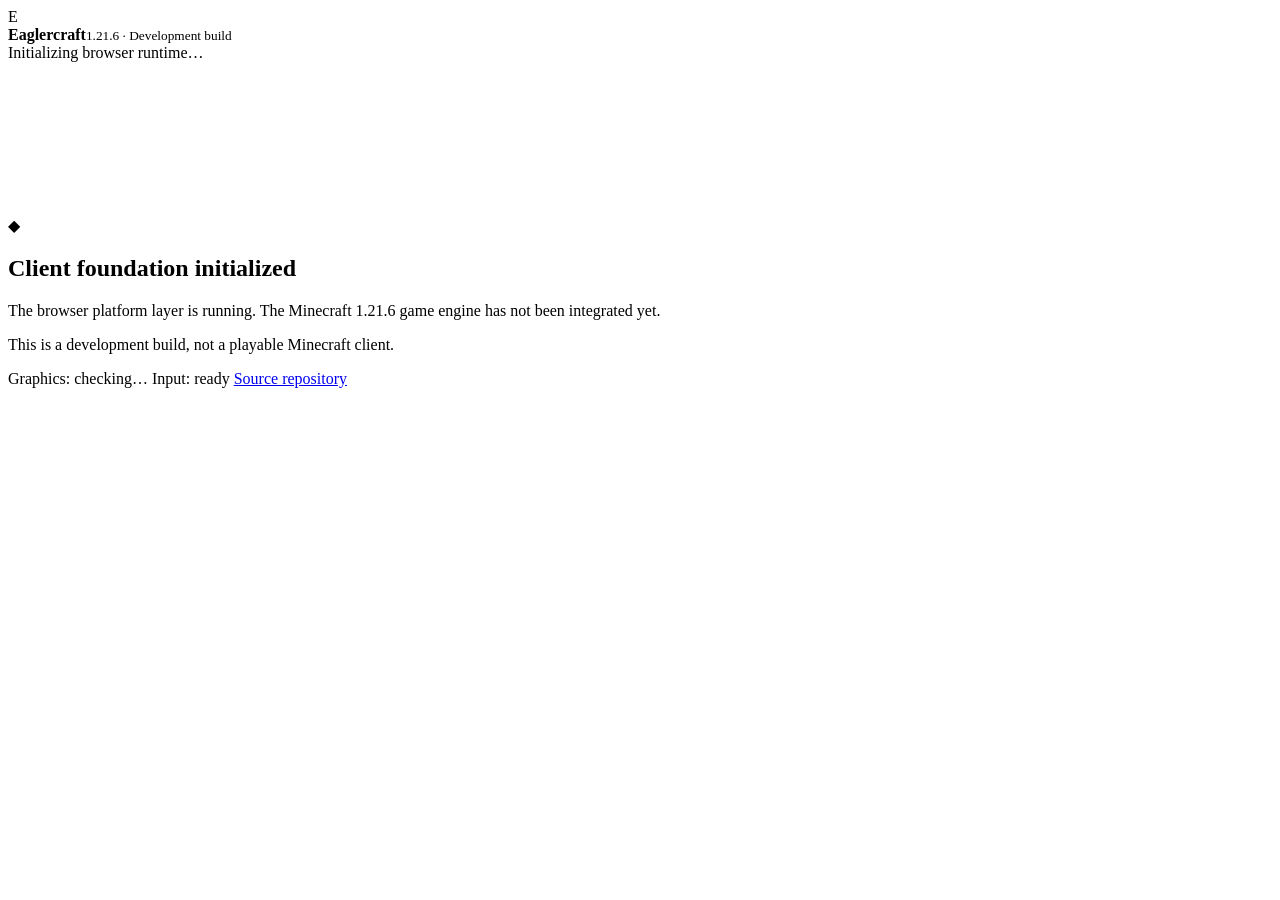
==== web/index.html @ a9f7d846 "Add browser development entry page" ====
<!doctype html>
<html lang="en">
<head>
  <meta charset="utf-8">
  <meta name="viewport" content="width=device-width, initial-scale=1">
  <meta name="theme-color" content="#10151c">
  <meta name="description" content="Eaglercraft 1.21.6 browser client development build">
  <title>Eaglercraft 1.21.6 — Development</title>
  <link rel="stylesheet" href="./style.css">
</head>
<body>
  <main class="app">
    <header class="topbar">
      <div class="brand"><span class="brand-mark">E</span><div><strong>Eaglercraft</strong><small>1.21.6 · Development build</small></div></div>
      <span class="status" id="runtime-status">Initializing browser runtime…</span>
    </header>
    <section class="viewport" aria-label="Game viewport">
      <canvas id="game-canvas" aria-label="Game rendering canvas"></canvas>
      <div class="notice" id="engine-notice">
        <div class="notice-icon" aria-hidden="true">◆</div>
        <h1>Client foundation initialized</h1>
        <p>The browser platform layer is running. The Minecraft 1.21.6 game engine has not been integrated yet.</p>
        <p class="muted">This is a development build, not a playable Minecraft client.</p>
      </div>
    </section>
    <footer>
      <span id="graphics-status">Graphics: checking…</span>
      <span id="input-status">Input: ready</span>
      <a href="https://github.com/UserArham/Eaglercraft-1.21.6" target="_blank" rel="noreferrer">Source repository</a>
    </footer>
  </main>
  <script type="module" src="./main.js"></script>
</body>
</html>
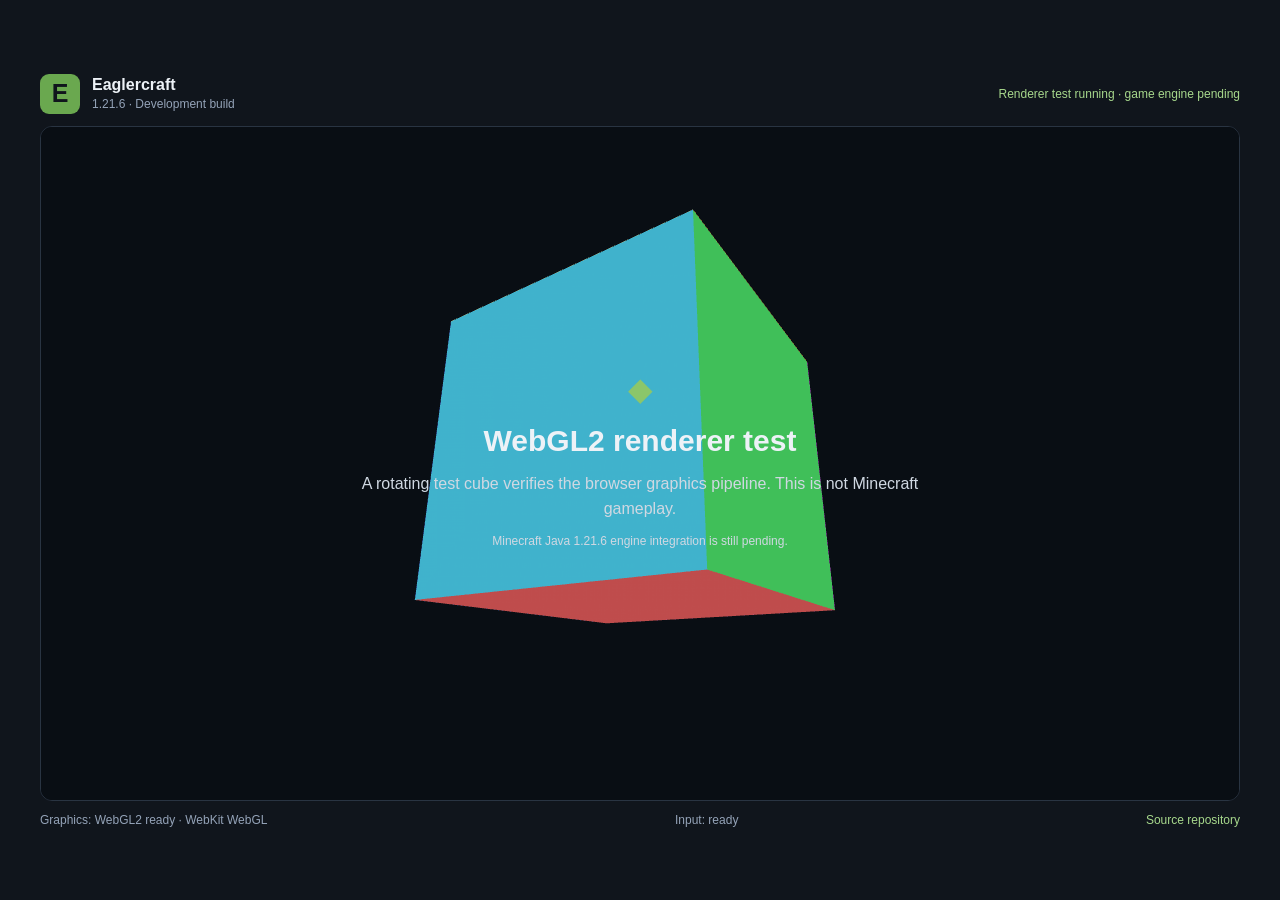
==== commit c02b12de: "Label browser viewport as renderer test" ====
--- a/web/index.html
+++ b/web/index.html
@@ -14,13 +14,13 @@
       <div class="brand"><span class="brand-mark">E</span><div><strong>Eaglercraft</strong><small>1.21.6 · Development build</small></div></div>
       <span class="status" id="runtime-status">Initializing browser runtime…</span>
     </header>
-    <section class="viewport" aria-label="Game viewport">
-      <canvas id="game-canvas" aria-label="Game rendering canvas"></canvas>
+    <section class="viewport" aria-label="Renderer test viewport">
+      <canvas id="game-canvas" aria-label="WebGL2 renderer test canvas"></canvas>
       <div class="notice" id="engine-notice">
         <div class="notice-icon" aria-hidden="true">◆</div>
-        <h1>Client foundation initialized</h1>
-        <p>The browser platform layer is running. The Minecraft 1.21.6 game engine has not been integrated yet.</p>
-        <p class="muted">This is a development build, not a playable Minecraft client.</p>
+        <h1>WebGL2 renderer test</h1>
+        <p>A rotating test cube verifies the browser graphics pipeline. This is not Minecraft gameplay.</p>
+        <p class="muted">Minecraft Java 1.21.6 engine integration is still pending.</p>
       </div>
     </section>
     <footer>
--- a/web/style.css
+++ b/web/style.css
@@ -0,0 +1,13 @@
+:root{color-scheme:dark;font-family:Roboto,Arial,sans-serif;background:#10151c;color:#edf2f7}
+*{box-sizing:border-box}
+body{margin:0;min-height:100vh;display:grid;place-items:center;padding:24px}
+.app{width:min(1200px,100%);display:flex;flex-direction:column;gap:12px}
+.topbar,footer{display:flex;align-items:center;justify-content:space-between;gap:16px}
+.brand{display:flex;align-items:center;gap:12px}.brand-mark{display:grid;place-items:center;width:40px;height:40px;border-radius:9px;background:#6aa84f;color:#10151c;font-weight:900;font-size:25px}
+.brand strong,.brand small{display:block}.brand strong{font-size:16px}.brand small,.muted{color:#94a3b8;font-size:12px;margin-top:3px}
+.status{font-size:12px;color:#a7d88c}.viewport{position:relative;min-height:520px;aspect-ratio:16/9;background:#080b10;border:1px solid #293442;border-radius:12px;overflow:hidden}
+canvas{display:block;width:100%;height:100%;min-height:520px}
+.notice{position:absolute;inset:0;display:flex;align-items:center;justify-content:center;flex-direction:column;text-align:center;padding:28px;pointer-events:none}
+.notice-icon{font-size:32px;color:#8bc66a}.notice h1{font-size:clamp(20px,3vw,30px);margin:16px 0 8px}.notice p{max-width:560px;line-height:1.6;color:#d0d8e2;margin:5px 0}
+footer{color:#94a3b8;font-size:12px;flex-wrap:wrap}footer a{color:#a7d88c;text-decoration:none}footer a:hover{text-decoration:underline}
+@media(max-width:600px){body{padding:12px}.viewport,canvas{min-height:360px}.topbar{align-items:flex-start;flex-direction:column}}
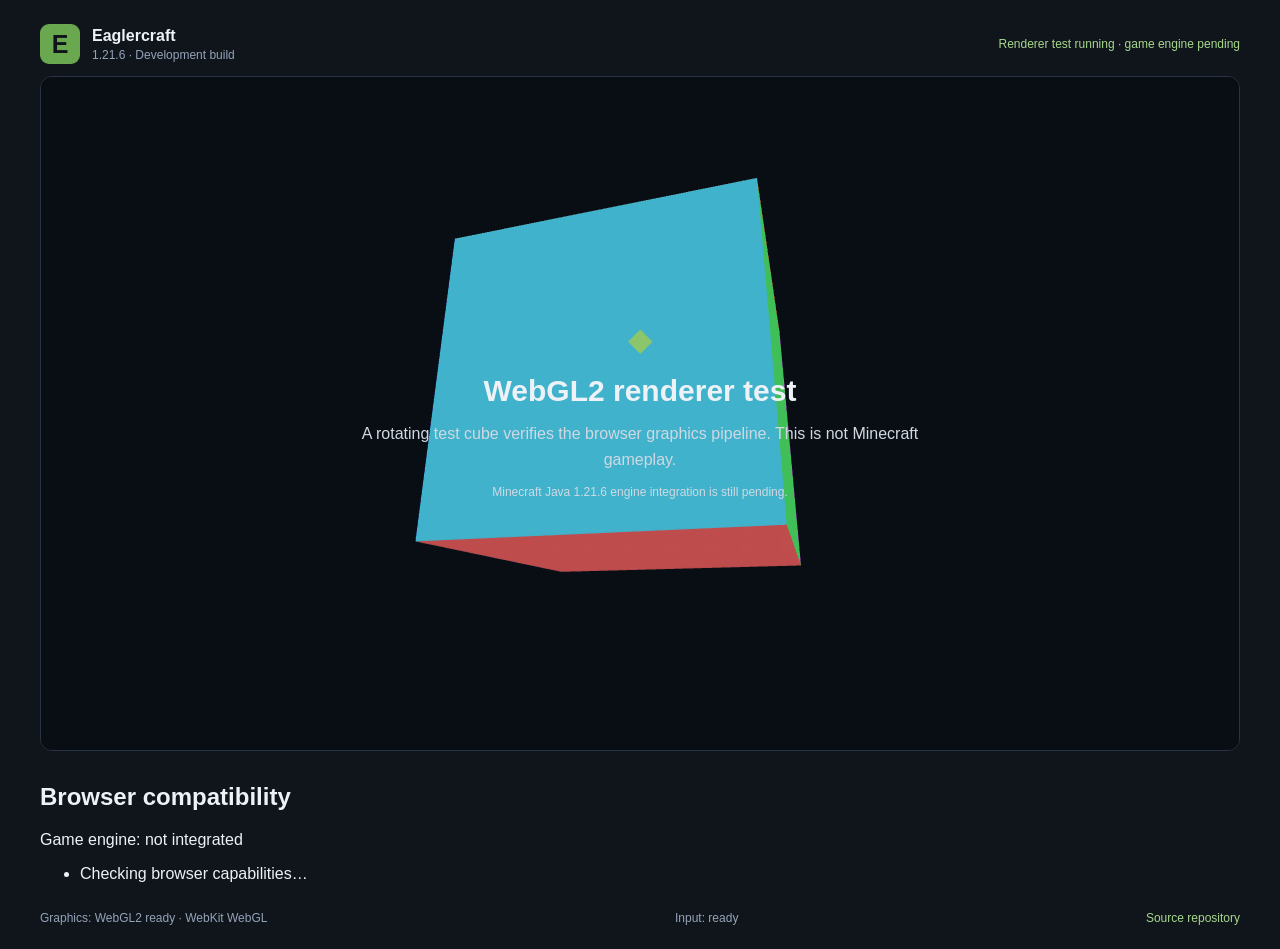
==== commit 383a7ab2: "Add browser compatibility panel" ====
--- a/web/index.html
+++ b/web/index.html
@@ -23,6 +23,10 @@
         <p class="muted">Minecraft Java 1.21.6 engine integration is still pending.</p>
       </div>
     </section>
+    <section class="diagnostics" aria-labelledby="diagnostics-title">
+      <div class="diagnostics-heading"><h2 id="diagnostics-title">Browser compatibility</h2><span id="engine-state">Game engine: not integrated</span></div>
+      <ul id="diagnostics-list" class="diagnostics-list"><li>Checking browser capabilities…</li></ul>
+    </section>
     <footer>
       <span id="graphics-status">Graphics: checking…</span>
       <span id="input-status">Input: ready</span>
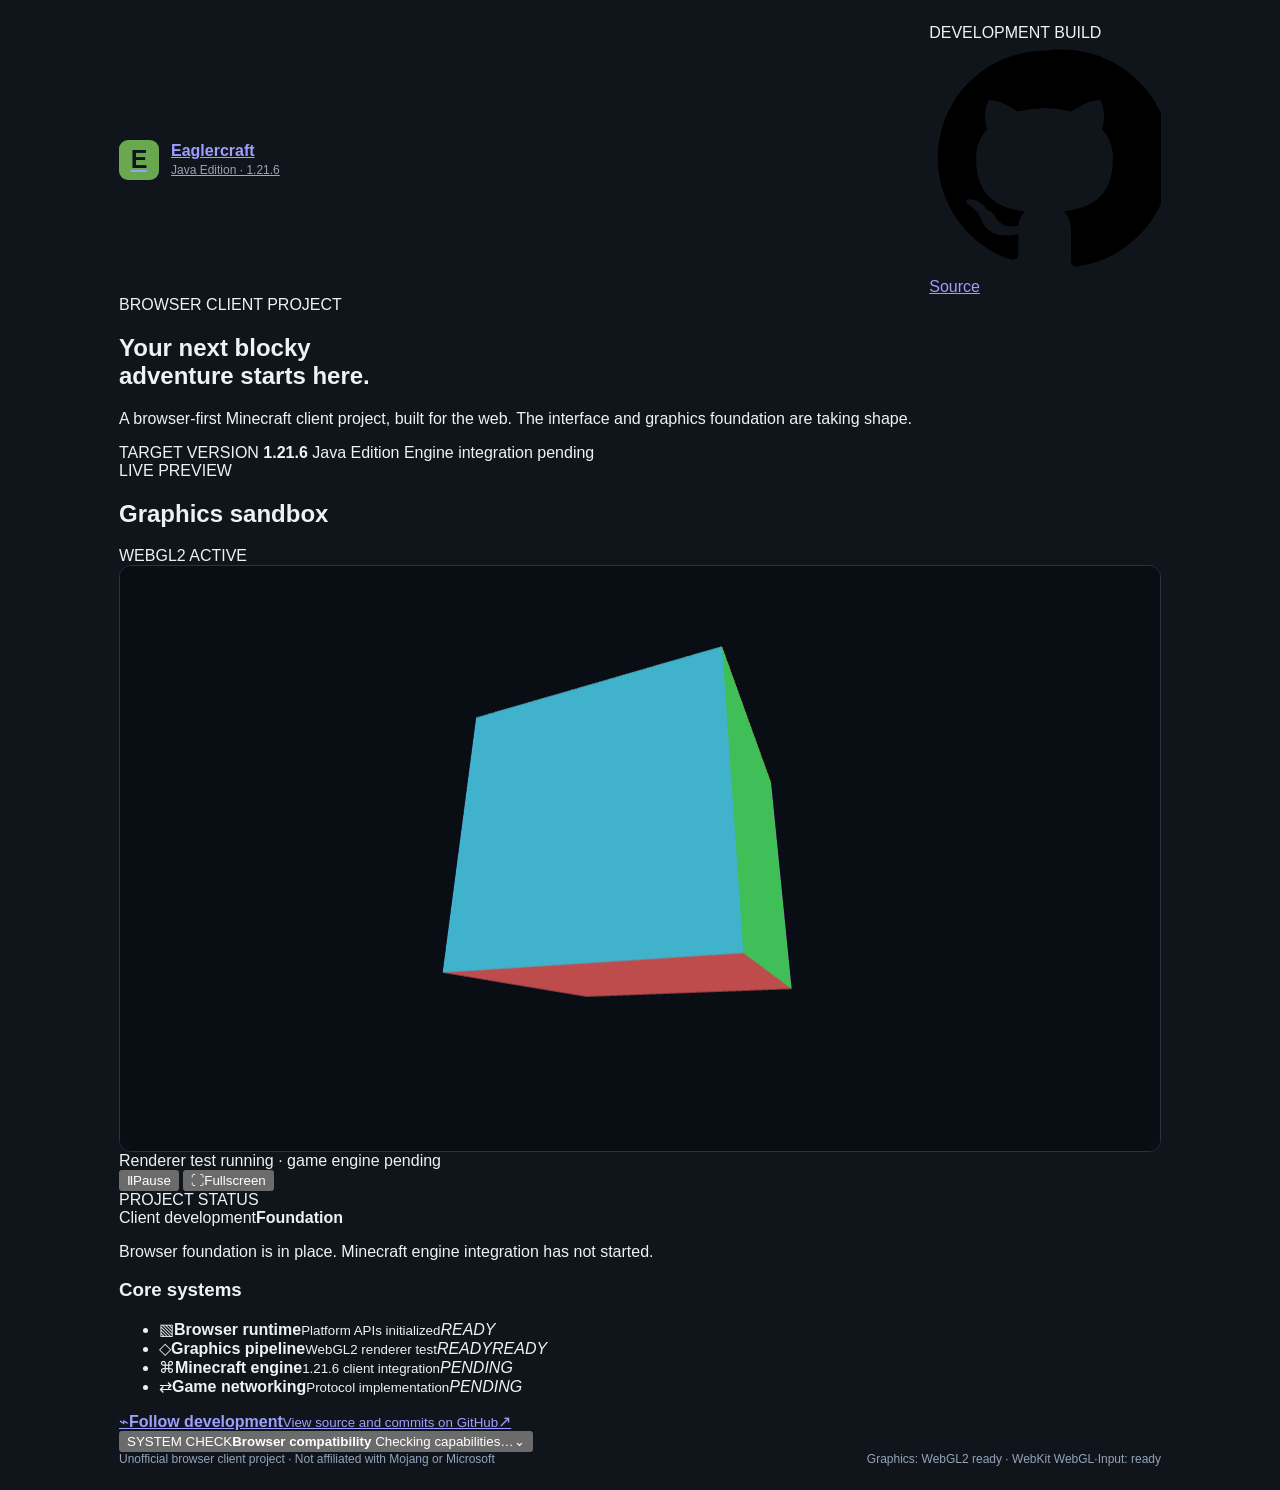
==== commit bd98fc6a: "Redesign client interface and preview dashboard" ====
--- a/web/index.html
+++ b/web/index.html
@@ -3,34 +3,101 @@
 <head>
   <meta charset="utf-8">
   <meta name="viewport" content="width=device-width, initial-scale=1">
-  <meta name="theme-color" content="#10151c">
+  <meta name="theme-color" content="#0b1118">
   <meta name="description" content="Eaglercraft 1.21.6 browser client development build">
-  <title>Eaglercraft 1.21.6 — Development</title>
+  <title>Eaglercraft 1.21.6</title>
   <link rel="stylesheet" href="./style.css">
 </head>
 <body>
-  <main class="app">
+  <div class="ambient ambient-one"></div><div class="ambient ambient-two"></div>
+  <main class="shell">
     <header class="topbar">
-      <div class="brand"><span class="brand-mark">E</span><div><strong>Eaglercraft</strong><small>1.21.6 · Development build</small></div></div>
-      <span class="status" id="runtime-status">Initializing browser runtime…</span>
+      <a class="brand" href="./" aria-label="Eaglercraft home">
+        <span class="brand-mark">E</span>
+        <span class="brand-copy"><strong>Eaglercraft</strong><small>Java Edition · 1.21.6</small></span>
+      </a>
+      <div class="topbar-right">
+        <span class="build-chip"><i></i> DEVELOPMENT BUILD</span>
+        <a class="github-link" href="https://github.com/UserArham/Eaglercraft-1.21.6" target="_blank" rel="noreferrer">
+          <svg viewBox="0 0 24 24" aria-hidden="true"><path d="M12 .9a11.1 11.1 0 0 0-3.51 21.63c.56.1.76-.24.76-.54v-2.1c-3.1.67-3.75-1.31-3.75-1.31-.5-1.28-1.24-1.62-1.24-1.62-1.01-.69.08-.68.08-.68 1.12.08 1.71 1.15 1.71 1.15 1 .1.77 2.09 3.2 1.59.1-.72.4-1.21.72-1.49-2.48-.28-5.09-1.24-5.09-5.52 0-1.22.44-2.22 1.15-3-.12-.28-.5-1.42.11-2.96 0 0 .94-.3 3.05 1.15a10.6 10.6 0 0 1 5.55 0c2.11-1.45 3.05-1.15 3.05-1.15.61 1.54.23 2.68.11 2.96.72.78 1.15 1.78 1.15 3 0 4.29-2.61 5.23-5.1 5.51.4.35.76 1.03.76 2.08v3.09c0 .3.2.65.77.54A11.1 11.1 0 0 0 12 .9Z"/></svg>
+          Source
+        </a>
+      </div>
     </header>
-    <section class="viewport" aria-label="Renderer test viewport">
-      <canvas id="game-canvas" aria-label="WebGL2 renderer test canvas"></canvas>
-      <div class="notice" id="engine-notice">
-        <div class="notice-icon" aria-hidden="true">◆</div>
-        <h1>WebGL2 renderer test</h1>
-        <p>A rotating test cube verifies the browser graphics pipeline. This is not Minecraft gameplay.</p>
-        <p class="muted">Minecraft Java 1.21.6 engine integration is still pending.</p>
+
+    <section class="welcome">
+      <div>
+        <div class="eyebrow"><span class="eyebrow-line"></span> BROWSER CLIENT PROJECT</div>
+        <h1>Your next blocky<br><span>adventure starts here.</span></h1>
+        <p class="welcome-copy">A browser-first Minecraft client project, built for the web. The interface and graphics foundation are taking shape.</p>
+      </div>
+      <div class="version-card">
+        <span class="version-label">TARGET VERSION</span>
+        <strong>1.21.6</strong>
+        <span class="version-sub">Java Edition</span>
+        <span class="version-divider"></span>
+        <span class="engine-label"><i></i> Engine integration pending</span>
       </div>
     </section>
-    <section class="diagnostics" aria-labelledby="diagnostics-title">
-      <div class="diagnostics-heading"><h2 id="diagnostics-title">Browser compatibility</h2><span id="engine-state">Game engine: not integrated</span></div>
-      <ul id="diagnostics-list" class="diagnostics-list"><li>Checking browser capabilities…</li></ul>
+
+    <section class="workspace" aria-label="Client preview">
+      <div class="preview-panel">
+        <div class="panel-heading">
+          <div><span class="panel-kicker">LIVE PREVIEW</span><h2>Graphics sandbox</h2></div>
+          <span class="preview-state"><i></i> WEBGL2 ACTIVE</span>
+        </div>
+        <div class="viewport" id="viewport">
+          <canvas id="game-canvas" aria-label="Animated WebGL2 renderer test"></canvas>
+          <div class="preview-overlay">
+            <span class="cube-symbol">◆</span>
+            <span class="overlay-title">The world is loading.</span>
+            <span class="overlay-copy">This is a renderer test scene, not the Minecraft game.</span>
+          </div>
+          <div class="viewport-corner">EAGLERCRAFT <b>·</b> 1.21.6</div>
+        </div>
+        <div class="preview-toolbar">
+          <div class="preview-caption"><span class="live-dot"></span><span id="runtime-status">Initializing browser runtime…</span></div>
+          <div class="toolbar-actions">
+            <button class="icon-button" id="pause-button" type="button" aria-label="Pause preview" title="Pause preview"><span id="pause-icon">Ⅱ</span><span id="pause-label">Pause</span></button>
+            <button class="icon-button" id="fullscreen-button" type="button" title="Enter fullscreen"><span class="fullscreen-icon">⛶</span><span>Fullscreen</span></button>
+          </div>
+        </div>
+      </div>
+
+      <aside class="side-panel">
+        <div class="side-heading"><span class="panel-kicker">PROJECT STATUS</span><span class="status-pulse"></span></div>
+        <div class="progress-block">
+          <div class="progress-title"><span>Client development</span><strong>Foundation</strong></div>
+          <div class="progress-track"><span></span></div>
+          <p>Browser foundation is in place. Minecraft engine integration has not started.</p>
+        </div>
+        <div class="side-divider"></div>
+        <h3>Core systems</h3>
+        <ul class="system-list">
+          <li><span class="system-icon">▧</span><span><b>Browser runtime</b><small>Platform APIs initialized</small></span><em class="state-ready">READY</em></li>
+          <li><span class="system-icon">◇</span><span><b>Graphics pipeline</b><small>WebGL2 renderer test</small><em class="state-ready">READY</em></span><em class="state-ready">READY</em></li>
+          <li><span class="system-icon">⌘</span><span><b>Minecraft engine</b><small>1.21.6 client integration</small></span><em class="state-pending">PENDING</em></li>
+          <li><span class="system-icon">⇄</span><span><b>Game networking</b><small>Protocol implementation</small></span><em class="state-pending">PENDING</em></li>
+        </ul>
+        <a class="repo-card" href="https://github.com/UserArham/Eaglercraft-1.21.6" target="_blank" rel="noreferrer">
+          <span class="repo-icon">⌁</span><span><b>Follow development</b><small>View source and commits on GitHub</small></span><span class="repo-arrow">↗</span>
+        </a>
+      </aside>
     </section>
-    <footer>
-      <span id="graphics-status">Graphics: checking…</span>
-      <span id="input-status">Input: ready</span>
-      <a href="https://github.com/UserArham/Eaglercraft-1.21.6" target="_blank" rel="noreferrer">Source repository</a>
+
+    <section class="diagnostics-panel">
+      <button class="diagnostics-toggle" id="diagnostics-toggle" type="button" aria-expanded="false" aria-controls="diagnostics-content">
+        <span><span class="panel-kicker">SYSTEM CHECK</span><b>Browser compatibility</b></span>
+        <span class="diagnostics-right"><span id="diagnostics-summary">Checking capabilities…</span><span class="chevron">⌄</span></span>
+      </button>
+      <div class="diagnostics-content" id="diagnostics-content" hidden>
+        <ul id="diagnostics-list" class="diagnostics-list"><li>Checking browser capabilities…</li></ul>
+      </div>
+    </section>
+
+    <footer class="footer">
+      <span>Unofficial browser client project · Not affiliated with Mojang or Microsoft</span>
+      <span class="footer-right"><span id="graphics-status">Graphics: checking…</span><span class="footer-separator">·</span><span id="input-status">Input: ready</span></span>
     </footer>
   </main>
   <script type="module" src="./main.js"></script>
--- a/web/style.css
+++ b/web/style.css
@@ -9,5 +9,6 @@
 canvas{display:block;width:100%;height:100%;min-height:520px}
 .notice{position:absolute;inset:0;display:flex;align-items:center;justify-content:center;flex-direction:column;text-align:center;padding:28px;pointer-events:none}
 .notice-icon{font-size:32px;color:#8bc66a}.notice h1{font-size:clamp(20px,3vw,30px);margin:16px 0 8px}.notice p{max-width:560px;line-height:1.6;color:#d0d8e2;margin:5px 0}
+.diagnostics{border:1px solid #293442;border-radius:10px;background:#151d27;padding:16px 18px}.diagnostics-heading{display:flex;align-items:center;justify-content:space-between;gap:12px;flex-wrap:wrap}.diagnostics h2{font-size:14px;margin:0}.diagnostics-heading span{font-size:12px;color:#e4bd75}.diagnostics-list{display:flex;gap:8px 18px;flex-wrap:wrap;list-style:none;padding:0;margin:14px 0 0}.diagnostics-list li{font-size:12px;color:#f0a0a0}.diagnostics-list li[data-ok="true"]{color:#a7d88c}
 footer{color:#94a3b8;font-size:12px;flex-wrap:wrap}footer a{color:#a7d88c;text-decoration:none}footer a:hover{text-decoration:underline}
 @media(max-width:600px){body{padding:12px}.viewport,canvas{min-height:360px}.topbar{align-items:flex-start;flex-direction:column}}
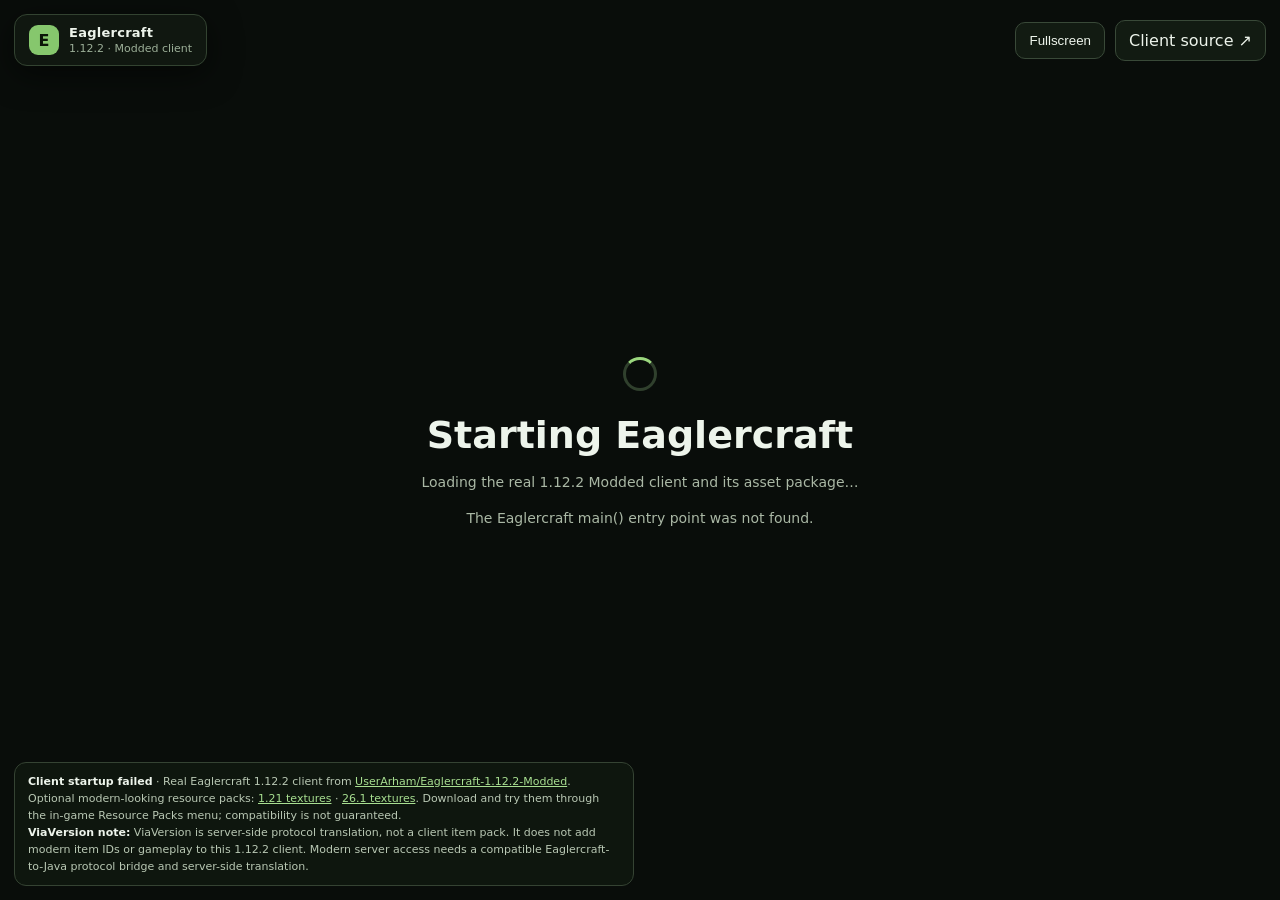
==== commit e1c5f384: "Launch real Eaglercraft 1.12.2 Modded client" ====
--- a/web/index.html
+++ b/web/index.html
@@ -1,105 +1,81 @@
 <!doctype html>
 <html lang="en">
 <head>
-  <meta charset="utf-8">
-  <meta name="viewport" content="width=device-width, initial-scale=1">
-  <meta name="theme-color" content="#0b1118">
-  <meta name="description" content="Eaglercraft 1.21.6 browser client development build">
-  <title>Eaglercraft 1.21.6</title>
-  <link rel="stylesheet" href="./style.css">
+<meta charset="utf-8">
+<meta name="viewport" content="width=device-width,initial-scale=1,viewport-fit=cover">
+<meta name="theme-color" content="#101610">
+<meta name="description" content="Eaglercraft 1.12.2 Modded browser client">
+<title>Eaglercraft 1.12.2 Modded</title>
+<style>
+:root{color-scheme:dark;font-family:Inter,system-ui,-apple-system,Segoe UI,sans-serif;background:#090d0a;color:#edf4eb}
+*{box-sizing:border-box}html,body{margin:0;width:100%;height:100%;overflow:hidden;background:#090d0a}
+#game_frame{position:fixed;inset:0;background:#000}
+#game_frame canvas{display:block}
+.top-ui{position:fixed;z-index:10;top:14px;left:14px;right:14px;display:flex;align-items:center;justify-content:space-between;gap:12px;pointer-events:none}
+.brand,.tools{display:flex;align-items:center;gap:10px;pointer-events:auto}
+.brand{padding:10px 14px;border:1px solid #334331;background:#101810eF;border-radius:13px;box-shadow:0 8px 32px #0008}
+.mark{display:grid;place-items:center;width:30px;height:30px;border-radius:9px;background:#86c76d;color:#0b1608;font-weight:900}
+.brand strong{display:block;font-size:13px;letter-spacing:.02em}.brand small{display:block;color:#9caf98;font-size:11px;margin-top:2px}
+.tools button,.tools a{border:1px solid #394938;background:#121b12;color:#edf4eb;border-radius:10px;padding:10px 13px;font:600 12px inherit;text-decoration:none;cursor:pointer}
+.tools button:hover,.tools a:hover{background:#1c2b1a;border-color:#75ad62}
+.info{position:fixed;z-index:10;bottom:14px;left:14px;max-width:min(620px,calc(100vw - 28px));padding:10px 13px;border:1px solid #354333;border-radius:12px;background:#101810ed;color:#b9c8b4;font-size:11px;line-height:1.55;backdrop-filter:blur(12px)}
+.info strong{color:#edf4eb}.info a{color:#a8df91}.status{color:#a8df91}
+#loading{position:fixed;inset:0;z-index:5;display:grid;place-items:center;background:#090d0a;text-align:center;padding:24px}
+#loading[hidden]{display:none}.loader-card{max-width:440px}.loader-card h1{font-size:clamp(24px,5vw,38px);margin:0 0 10px}.loader-card p{color:#aab8a5;line-height:1.6;font-size:14px}.spinner{width:34px;height:34px;border:3px solid #30402d;border-top-color:#9bd77e;border-radius:50%;animation:spin .8s linear infinite;margin:0 auto 22px}@keyframes spin{to{transform:rotate(360deg)}}
+@media(max-width:600px){.top-ui{top:8px;left:8px;right:8px;align-items:flex-start}.brand{padding:8px 10px}.tools{gap:6px;flex-wrap:wrap;justify-content:flex-end}.tools button,.tools a{padding:9px;font-size:11px}.info{bottom:8px;left:8px;max-width:calc(100vw - 16px)}}
+</style>
+<script src="https://raw.githubusercontent.com/UserArham/Eaglercraft-1.12.2-Modded/main/classes.js"></script>
 </head>
 <body>
-  <div class="ambient ambient-one"></div><div class="ambient ambient-two"></div>
-  <main class="shell">
-    <header class="topbar">
-      <a class="brand" href="./" aria-label="Eaglercraft home">
-        <span class="brand-mark">E</span>
-        <span class="brand-copy"><strong>Eaglercraft</strong><small>Java Edition · 1.21.6</small></span>
-      </a>
-      <div class="topbar-right">
-        <span class="build-chip"><i></i> DEVELOPMENT BUILD</span>
-        <a class="github-link" href="https://github.com/UserArham/Eaglercraft-1.21.6" target="_blank" rel="noreferrer">
-          <svg viewBox="0 0 24 24" aria-hidden="true"><path d="M12 .9a11.1 11.1 0 0 0-3.51 21.63c.56.1.76-.24.76-.54v-2.1c-3.1.67-3.75-1.31-3.75-1.31-.5-1.28-1.24-1.62-1.24-1.62-1.01-.69.08-.68.08-.68 1.12.08 1.71 1.15 1.71 1.15 1 .1.77 2.09 3.2 1.59.1-.72.4-1.21.72-1.49-2.48-.28-5.09-1.24-5.09-5.52 0-1.22.44-2.22 1.15-3-.12-.28-.5-1.42.11-2.96 0 0 .94-.3 3.05 1.15a10.6 10.6 0 0 1 5.55 0c2.11-1.45 3.05-1.15 3.05-1.15.61 1.54.23 2.68.11 2.96.72.78 1.15 1.78 1.15 3 0 4.29-2.61 5.23-5.1 5.51.4.35.76 1.03.76 2.08v3.09c0 .3.2.65.77.54A11.1 11.1 0 0 0 12 .9Z"/></svg>
-          Source
-        </a>
-      </div>
-    </header>
-
-    <section class="welcome">
-      <div>
-        <div class="eyebrow"><span class="eyebrow-line"></span> BROWSER CLIENT PROJECT</div>
-        <h1>Your next blocky<br><span>adventure starts here.</span></h1>
-        <p class="welcome-copy">A browser-first Minecraft client project, built for the web. The interface and graphics foundation are taking shape.</p>
-      </div>
-      <div class="version-card">
-        <span class="version-label">TARGET VERSION</span>
-        <strong>1.21.6</strong>
-        <span class="version-sub">Java Edition</span>
-        <span class="version-divider"></span>
-        <span class="engine-label"><i></i> Engine integration pending</span>
-      </div>
-    </section>
-
-    <section class="workspace" aria-label="Client preview">
-      <div class="preview-panel">
-        <div class="panel-heading">
-          <div><span class="panel-kicker">LIVE PREVIEW</span><h2>Graphics sandbox</h2></div>
-          <span class="preview-state"><i></i> WEBGL2 ACTIVE</span>
-        </div>
-        <div class="viewport" id="viewport">
-          <canvas id="game-canvas" aria-label="Animated WebGL2 renderer test"></canvas>
-          <div class="preview-overlay">
-            <span class="cube-symbol">◆</span>
-            <span class="overlay-title">The world is loading.</span>
-            <span class="overlay-copy">This is a renderer test scene, not the Minecraft game.</span>
-          </div>
-          <div class="viewport-corner">EAGLERCRAFT <b>·</b> 1.21.6</div>
-        </div>
-        <div class="preview-toolbar">
-          <div class="preview-caption"><span class="live-dot"></span><span id="runtime-status">Initializing browser runtime…</span></div>
-          <div class="toolbar-actions">
-            <button class="icon-button" id="pause-button" type="button" aria-label="Pause preview" title="Pause preview"><span id="pause-icon">Ⅱ</span><span id="pause-label">Pause</span></button>
-            <button class="icon-button" id="fullscreen-button" type="button" title="Enter fullscreen"><span class="fullscreen-icon">⛶</span><span>Fullscreen</span></button>
-          </div>
-        </div>
-      </div>
-
-      <aside class="side-panel">
-        <div class="side-heading"><span class="panel-kicker">PROJECT STATUS</span><span class="status-pulse"></span></div>
-        <div class="progress-block">
-          <div class="progress-title"><span>Client development</span><strong>Foundation</strong></div>
-          <div class="progress-track"><span></span></div>
-          <p>Browser foundation is in place. Minecraft engine integration has not started.</p>
-        </div>
-        <div class="side-divider"></div>
-        <h3>Core systems</h3>
-        <ul class="system-list">
-          <li><span class="system-icon">▧</span><span><b>Browser runtime</b><small>Platform APIs initialized</small></span><em class="state-ready">READY</em></li>
-          <li><span class="system-icon">◇</span><span><b>Graphics pipeline</b><small>WebGL2 renderer test</small><em class="state-ready">READY</em></span><em class="state-ready">READY</em></li>
-          <li><span class="system-icon">⌘</span><span><b>Minecraft engine</b><small>1.21.6 client integration</small></span><em class="state-pending">PENDING</em></li>
-          <li><span class="system-icon">⇄</span><span><b>Game networking</b><small>Protocol implementation</small></span><em class="state-pending">PENDING</em></li>
-        </ul>
-        <a class="repo-card" href="https://github.com/UserArham/Eaglercraft-1.21.6" target="_blank" rel="noreferrer">
-          <span class="repo-icon">⌁</span><span><b>Follow development</b><small>View source and commits on GitHub</small></span><span class="repo-arrow">↗</span>
-        </a>
-      </aside>
-    </section>
-
-    <section class="diagnostics-panel">
-      <button class="diagnostics-toggle" id="diagnostics-toggle" type="button" aria-expanded="false" aria-controls="diagnostics-content">
-        <span><span class="panel-kicker">SYSTEM CHECK</span><b>Browser compatibility</b></span>
-        <span class="diagnostics-right"><span id="diagnostics-summary">Checking capabilities…</span><span class="chevron">⌄</span></span>
-      </button>
-      <div class="diagnostics-content" id="diagnostics-content" hidden>
-        <ul id="diagnostics-list" class="diagnostics-list"><li>Checking browser capabilities…</li></ul>
-      </div>
-    </section>
-
-    <footer class="footer">
-      <span>Unofficial browser client project · Not affiliated with Mojang or Microsoft</span>
-      <span class="footer-right"><span id="graphics-status">Graphics: checking…</span><span class="footer-separator">·</span><span id="input-status">Input: ready</span></span>
-    </footer>
-  </main>
-  <script type="module" src="./main.js"></script>
+<div id="game_frame"></div>
+<div id="loading"><div class="loader-card"><div class="spinner"></div><h1>Starting Eaglercraft</h1><p>Loading the real 1.12.2 Modded client and its asset package…</p><p id="load-error" role="status"></p></div></div>
+<header class="top-ui">
+ <div class="brand"><span class="mark">E</span><span><strong>Eaglercraft</strong><small>1.12.2 · Modded client</small></span></div>
+ <nav class="tools" aria-label="Client tools">
+  <button id="fullscreen" type="button">Fullscreen</button>
+  <a href="https://github.com/UserArham/Eaglercraft-1.12.2-Modded" target="_blank" rel="noopener">Client source ↗</a>
+ </nav>
+</header>
+<aside class="info">
+ <strong class="status" id="client-status">Starting game…</strong> · Real Eaglercraft 1.12.2 client from <a href="https://github.com/UserArham/Eaglercraft-1.12.2-Modded">UserArham/Eaglercraft-1.12.2-Modded</a>.<br>
+ Optional modern-looking resource packs: <a href="https://raw.githubusercontent.com/UserArham/Eaglercraft-1.12.2-Modded/main/mods/1-21-textures-for-1-12.zip" download>1.21 textures</a> · <a href="https://raw.githubusercontent.com/UserArham/Eaglercraft-1.12.2-Modded/main/mods/26-1-textures-for-1-12.zip" download>26.1 textures</a>. Download and try them through the in-game Resource Packs menu; compatibility is not guaranteed.<br>
+ <strong>ViaVersion note:</strong> ViaVersion is server-side protocol translation, not a client item pack. It does not add modern item IDs or gameplay to this 1.12.2 client. Modern server access needs a compatible Eaglercraft-to-Java protocol bridge and server-side translation.
+</aside>
+<script>
+"use strict";
+const statusEl=document.getElementById("client-status");
+const loading=document.getElementById("loading");
+const errorEl=document.getElementById("load-error");
+document.getElementById("fullscreen").addEventListener("click",async()=>{
+ try{if(!document.fullscreenElement)await document.documentElement.requestFullscreen();else await document.exitFullscreen();}
+ catch(e){statusEl.textContent="Fullscreen unavailable in this browser";}
+});
+window.addEventListener("error",e=>{
+ if(e.target&&e.target.tagName==="SCRIPT"){errorEl.textContent="The game engine script could not be loaded. Check access to raw.githubusercontent.com.";statusEl.textContent="Engine download failed";}
+},true);
+window.addEventListener("load",()=>{
+ try{
+  if(typeof main!=="function")throw new Error("The Eaglercraft main() entry point was not found.");
+  window.eaglercraftXOpts={
+   demoMode:false,
+   container:"game_frame",
+   assetsURI:"https://raw.githubusercontent.com/UserArham/Eaglercraft-1.12.2-Modded/main/assets.epk",
+   worldsDB:"worlds",
+   servers:[
+    {addr:"wss://play.zelz.net",name:"ZelzNet"},
+    {addr:"wss://mc.arch.lol",name:"ArchMC"},
+    {addr:"wss://beta.arch.lol",name:"ArchMC Beta"}
+   ]
+  };
+  main();
+  loading.hidden=true;
+  statusEl.textContent="Eaglercraft 1.12.2 Modded launched";
+ }catch(e){
+  console.error(e);
+  errorEl.textContent=e.message||String(e);
+  statusEl.textContent="Client startup failed";
+ }
+});
+</script>
 </body>
-</html>
+</html>
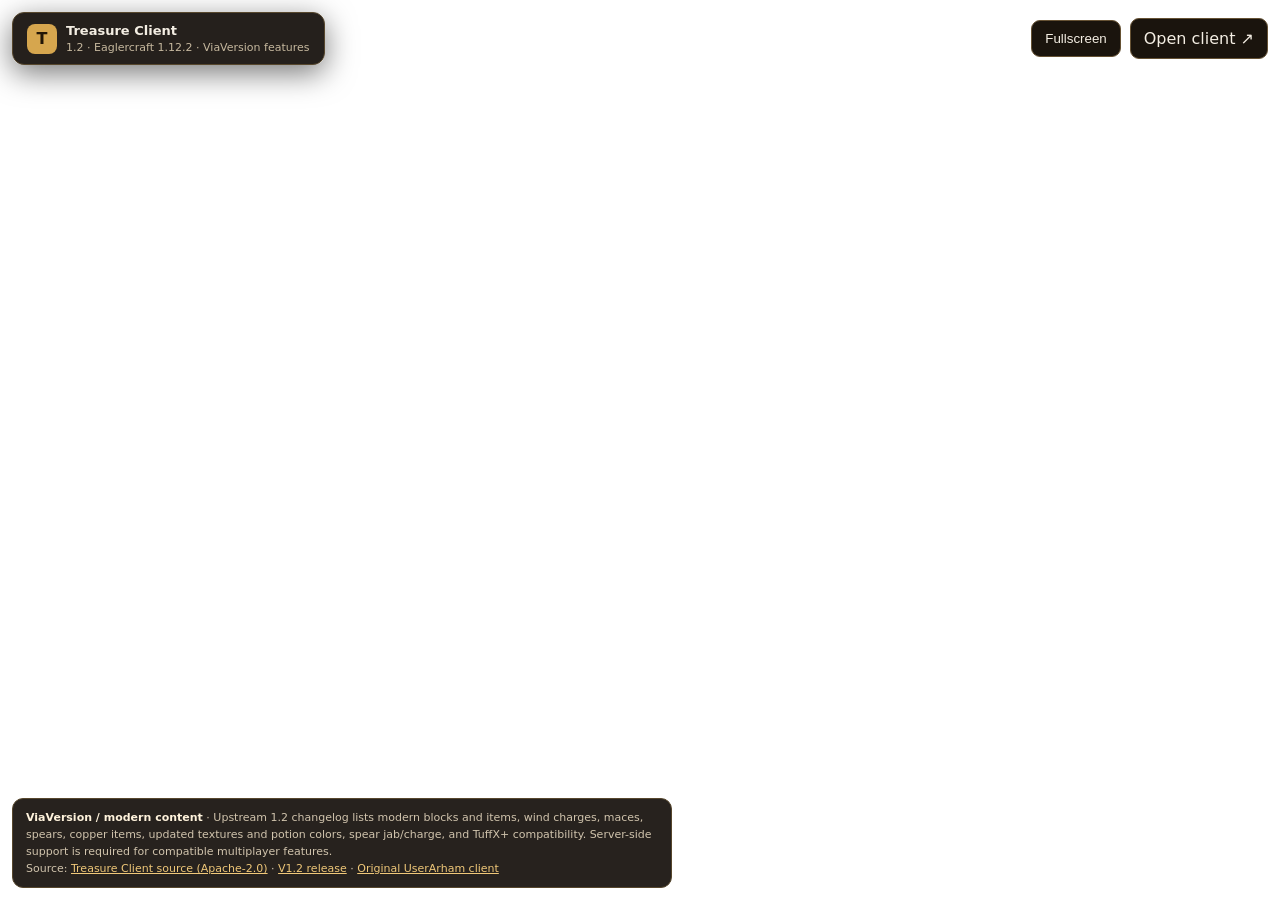
==== commit d6a99e16: "Integrate Treasure Client 1.2 ViaVersion client" ====
--- a/web/index.html
+++ b/web/index.html
@@ -3,79 +3,53 @@
 <head>
 <meta charset="utf-8">
 <meta name="viewport" content="width=device-width,initial-scale=1,viewport-fit=cover">
-<meta name="theme-color" content="#101610">
-<meta name="description" content="Eaglercraft 1.12.2 Modded browser client">
-<title>Eaglercraft 1.12.2 Modded</title>
+<meta name="theme-color" content="#140f08">
+<meta name="description" content="Treasure Client 1.2 — Eaglercraft 1.12.2 with modern-content ViaVersion features.">
+<title>Eaglercraft 1.12.2 · Treasure Client 1.2</title>
 <style>
-:root{color-scheme:dark;font-family:Inter,system-ui,-apple-system,Segoe UI,sans-serif;background:#090d0a;color:#edf4eb}
-*{box-sizing:border-box}html,body{margin:0;width:100%;height:100%;overflow:hidden;background:#090d0a}
-#game_frame{position:fixed;inset:0;background:#000}
-#game_frame canvas{display:block}
-.top-ui{position:fixed;z-index:10;top:14px;left:14px;right:14px;display:flex;align-items:center;justify-content:space-between;gap:12px;pointer-events:none}
-.brand,.tools{display:flex;align-items:center;gap:10px;pointer-events:auto}
-.brand{padding:10px 14px;border:1px solid #334331;background:#101810eF;border-radius:13px;box-shadow:0 8px 32px #0008}
-.mark{display:grid;place-items:center;width:30px;height:30px;border-radius:9px;background:#86c76d;color:#0b1608;font-weight:900}
-.brand strong{display:block;font-size:13px;letter-spacing:.02em}.brand small{display:block;color:#9caf98;font-size:11px;margin-top:2px}
-.tools button,.tools a{border:1px solid #394938;background:#121b12;color:#edf4eb;border-radius:10px;padding:10px 13px;font:600 12px inherit;text-decoration:none;cursor:pointer}
-.tools button:hover,.tools a:hover{background:#1c2b1a;border-color:#75ad62}
-.info{position:fixed;z-index:10;bottom:14px;left:14px;max-width:min(620px,calc(100vw - 28px));padding:10px 13px;border:1px solid #354333;border-radius:12px;background:#101810ed;color:#b9c8b4;font-size:11px;line-height:1.55;backdrop-filter:blur(12px)}
-.info strong{color:#edf4eb}.info a{color:#a8df91}.status{color:#a8df91}
-#loading{position:fixed;inset:0;z-index:5;display:grid;place-items:center;background:#090d0a;text-align:center;padding:24px}
-#loading[hidden]{display:none}.loader-card{max-width:440px}.loader-card h1{font-size:clamp(24px,5vw,38px);margin:0 0 10px}.loader-card p{color:#aab8a5;line-height:1.6;font-size:14px}.spinner{width:34px;height:34px;border:3px solid #30402d;border-top-color:#9bd77e;border-radius:50%;animation:spin .8s linear infinite;margin:0 auto 22px}@keyframes spin{to{transform:rotate(360deg)}}
-@media(max-width:600px){.top-ui{top:8px;left:8px;right:8px;align-items:flex-start}.brand{padding:8px 10px}.tools{gap:6px;flex-wrap:wrap;justify-content:flex-end}.tools button,.tools a{padding:9px;font-size:11px}.info{bottom:8px;left:8px;max-width:calc(100vw - 16px)}}
+:root{color-scheme:dark;font-family:Inter,system-ui,-apple-system,Segoe UI,sans-serif;background:#090807;color:#f4eee3}
+*{box-sizing:border-box}html,body{margin:0;width:100%;height:100%;overflow:hidden;background:#090807}
+#client{position:fixed;inset:0;width:100%;height:100%;border:0;background:#000}
+.top{position:fixed;z-index:5;top:12px;left:12px;right:12px;display:flex;align-items:center;justify-content:space-between;gap:12px;pointer-events:none}
+.brand,.actions{pointer-events:auto;display:flex;align-items:center;gap:9px}
+.brand{padding:10px 14px;border:1px solid #57472d;border-radius:12px;background:#17120deF;box-shadow:0 8px 30px #0008}
+.mark{display:grid;place-items:center;width:30px;height:30px;border-radius:8px;background:#d6a64e;color:#211506;font-weight:900}
+.brand strong{display:block;font-size:13px}.brand small{display:block;margin-top:3px;color:#c7b99f;font-size:11px}
+.actions button,.actions a{border:1px solid #665234;background:#1a140d;color:#f4eee3;border-radius:9px;padding:10px 13px;font:600 12px inherit;text-decoration:none;cursor:pointer}
+.actions button:hover,.actions a:hover{background:#302313;border-color:#d6a64e}
+.note{position:fixed;z-index:5;bottom:12px;left:12px;max-width:min(660px,calc(100vw - 24px));padding:10px 13px;border:1px solid #57472d;border-radius:11px;background:#17120ded;color:#d1c4ad;font-size:11px;line-height:1.55;backdrop-filter:blur(10px)}
+.note a{color:#f0c879}.note strong{color:#fff3dc}
+#loading{position:fixed;z-index:4;inset:0;display:grid;place-items:center;background:#090807;text-align:center;padding:24px}
+#loading[hidden]{display:none}.loadbox{max-width:440px}.loadbox h1{font-size:clamp(22px,4vw,34px);margin:0 0 9px}.loadbox p{color:#c7b99f;line-height:1.6;font-size:13px}
+.spinner{width:34px;height:34px;border:3px solid #4b3b25;border-top-color:#e5b65d;border-radius:50%;animation:spin .8s linear infinite;margin:0 auto 20px}@keyframes spin{to{transform:rotate(360deg)}}
+@media(max-width:620px){.top{top:7px;left:7px;right:7px;align-items:flex-start}.brand{padding:8px 9px}.actions{gap:5px;flex-wrap:wrap;justify-content:flex-end}.actions button,.actions a{padding:8px;font-size:10px}.note{bottom:7px;left:7px;max-width:calc(100vw - 14px);font-size:10px}}
 </style>
-<script src="https://raw.githubusercontent.com/UserArham/Eaglercraft-1.12.2-Modded/main/classes.js"></script>
 </head>
 <body>
-<div id="game_frame"></div>
-<div id="loading"><div class="loader-card"><div class="spinner"></div><h1>Starting Eaglercraft</h1><p>Loading the real 1.12.2 Modded client and its asset package…</p><p id="load-error" role="status"></p></div></div>
-<header class="top-ui">
- <div class="brand"><span class="mark">E</span><span><strong>Eaglercraft</strong><small>1.12.2 · Modded client</small></span></div>
- <nav class="tools" aria-label="Client tools">
+<iframe id="client" title="Treasure Client 1.2 — Eaglercraft 1.12.2" src="https://treasureclient.github.io/versions/1.12WASM.html" allow="fullscreen; autoplay; gamepad; clipboard-read; clipboard-write" allowfullscreen></iframe>
+<div id="loading"><div class="loadbox"><div class="spinner"></div><h1>Loading Treasure Client 1.2</h1><p>Starting the upstream Eaglercraft 1.12.2 WASM client. The first load may take a little while.</p><p id="loadstate">Waiting for the game…</p></div></div>
+<header class="top">
+ <div class="brand"><span class="mark">T</span><span><strong>Treasure Client</strong><small>1.2 · Eaglercraft 1.12.2 · ViaVersion features</small></span></div>
+ <nav class="actions" aria-label="Client tools">
   <button id="fullscreen" type="button">Fullscreen</button>
-  <a href="https://github.com/UserArham/Eaglercraft-1.12.2-Modded" target="_blank" rel="noopener">Client source ↗</a>
+  <a href="https://treasureclient.github.io/versions/1.12WASM.html" target="_blank" rel="noopener">Open client ↗</a>
  </nav>
 </header>
-<aside class="info">
- <strong class="status" id="client-status">Starting game…</strong> · Real Eaglercraft 1.12.2 client from <a href="https://github.com/UserArham/Eaglercraft-1.12.2-Modded">UserArham/Eaglercraft-1.12.2-Modded</a>.<br>
- Optional modern-looking resource packs: <a href="https://raw.githubusercontent.com/UserArham/Eaglercraft-1.12.2-Modded/main/mods/1-21-textures-for-1-12.zip" download>1.21 textures</a> · <a href="https://raw.githubusercontent.com/UserArham/Eaglercraft-1.12.2-Modded/main/mods/26-1-textures-for-1-12.zip" download>26.1 textures</a>. Download and try them through the in-game Resource Packs menu; compatibility is not guaranteed.<br>
- <strong>ViaVersion note:</strong> ViaVersion is server-side protocol translation, not a client item pack. It does not add modern item IDs or gameplay to this 1.12.2 client. Modern server access needs a compatible Eaglercraft-to-Java protocol bridge and server-side translation.
+<aside class="note">
+ <strong>ViaVersion / modern content</strong> · Upstream 1.2 changelog lists modern blocks and items, wind charges, maces, spears, copper items, updated textures and potion colors, spear jab/charge, and TuffX+ compatibility. Server-side support is required for compatible multiplayer features.<br>
+ Source: <a href="https://github.com/TreasureClient/Treasure-Client-1.12-src" target="_blank" rel="noopener">Treasure Client source (Apache-2.0)</a> · <a href="https://github.com/TreasureClient/treasureclient.github.io/releases/tag/V1.2" target="_blank" rel="noopener">V1.2 release</a> · <a href="./legacy.html">Original UserArham client</a>
 </aside>
 <script>
 "use strict";
-const statusEl=document.getElementById("client-status");
+const frame=document.getElementById("client");
 const loading=document.getElementById("loading");
-const errorEl=document.getElementById("load-error");
+const state=document.getElementById("loadstate");
+frame.addEventListener("load",()=>{loading.hidden=true;});
+frame.addEventListener("error",()=>{state.textContent="The hosted client could not be loaded. Use the Open client link above.";});
 document.getElementById("fullscreen").addEventListener("click",async()=>{
- try{if(!document.fullscreenElement)await document.documentElement.requestFullscreen();else await document.exitFullscreen();}
- catch(e){statusEl.textContent="Fullscreen unavailable in this browser";}
-});
-window.addEventListener("error",e=>{
- if(e.target&&e.target.tagName==="SCRIPT"){errorEl.textContent="The game engine script could not be loaded. Check access to raw.githubusercontent.com.";statusEl.textContent="Engine download failed";}
-},true);
-window.addEventListener("load",()=>{
- try{
-  if(typeof main!=="function")throw new Error("The Eaglercraft main() entry point was not found.");
-  window.eaglercraftXOpts={
-   demoMode:false,
-   container:"game_frame",
-   assetsURI:"https://raw.githubusercontent.com/UserArham/Eaglercraft-1.12.2-Modded/main/assets.epk",
-   worldsDB:"worlds",
-   servers:[
-    {addr:"wss://play.zelz.net",name:"ZelzNet"},
-    {addr:"wss://mc.arch.lol",name:"ArchMC"},
-    {addr:"wss://beta.arch.lol",name:"ArchMC Beta"}
-   ]
-  };
-  main();
-  loading.hidden=true;
-  statusEl.textContent="Eaglercraft 1.12.2 Modded launched";
- }catch(e){
-  console.error(e);
-  errorEl.textContent=e.message||String(e);
-  statusEl.textContent="Client startup failed";
- }
+ try{if(!document.fullscreenElement)await frame.requestFullscreen();else await document.exitFullscreen();}
+ catch(e){state.textContent="Fullscreen is unavailable here; use the Open client link.";}
 });
 </script>
 </body>
-</html>+</html>
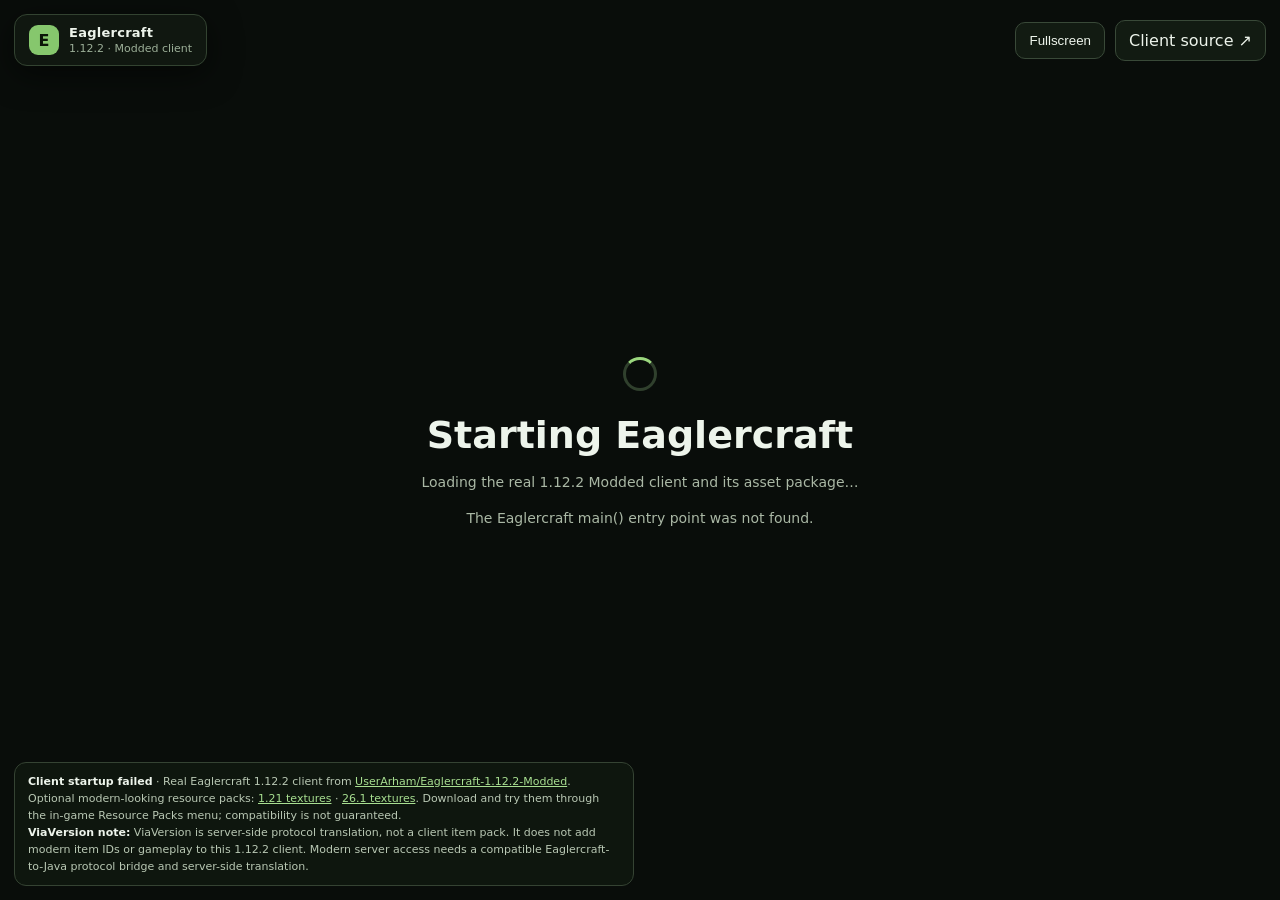
==== commit d507e74a: "Restore original client; scope ViaBlocks port only" ====
--- a/web/index.html
+++ b/web/index.html
@@ -3,53 +3,79 @@
 <head>
 <meta charset="utf-8">
 <meta name="viewport" content="width=device-width,initial-scale=1,viewport-fit=cover">
-<meta name="theme-color" content="#140f08">
-<meta name="description" content="Treasure Client 1.2 — Eaglercraft 1.12.2 with modern-content ViaVersion features.">
-<title>Eaglercraft 1.12.2 · Treasure Client 1.2</title>
+<meta name="theme-color" content="#101610">
+<meta name="description" content="Eaglercraft 1.12.2 Modded browser client">
+<title>Eaglercraft 1.12.2 Modded</title>
 <style>
-:root{color-scheme:dark;font-family:Inter,system-ui,-apple-system,Segoe UI,sans-serif;background:#090807;color:#f4eee3}
-*{box-sizing:border-box}html,body{margin:0;width:100%;height:100%;overflow:hidden;background:#090807}
-#client{position:fixed;inset:0;width:100%;height:100%;border:0;background:#000}
-.top{position:fixed;z-index:5;top:12px;left:12px;right:12px;display:flex;align-items:center;justify-content:space-between;gap:12px;pointer-events:none}
-.brand,.actions{pointer-events:auto;display:flex;align-items:center;gap:9px}
-.brand{padding:10px 14px;border:1px solid #57472d;border-radius:12px;background:#17120deF;box-shadow:0 8px 30px #0008}
-.mark{display:grid;place-items:center;width:30px;height:30px;border-radius:8px;background:#d6a64e;color:#211506;font-weight:900}
-.brand strong{display:block;font-size:13px}.brand small{display:block;margin-top:3px;color:#c7b99f;font-size:11px}
-.actions button,.actions a{border:1px solid #665234;background:#1a140d;color:#f4eee3;border-radius:9px;padding:10px 13px;font:600 12px inherit;text-decoration:none;cursor:pointer}
-.actions button:hover,.actions a:hover{background:#302313;border-color:#d6a64e}
-.note{position:fixed;z-index:5;bottom:12px;left:12px;max-width:min(660px,calc(100vw - 24px));padding:10px 13px;border:1px solid #57472d;border-radius:11px;background:#17120ded;color:#d1c4ad;font-size:11px;line-height:1.55;backdrop-filter:blur(10px)}
-.note a{color:#f0c879}.note strong{color:#fff3dc}
-#loading{position:fixed;z-index:4;inset:0;display:grid;place-items:center;background:#090807;text-align:center;padding:24px}
-#loading[hidden]{display:none}.loadbox{max-width:440px}.loadbox h1{font-size:clamp(22px,4vw,34px);margin:0 0 9px}.loadbox p{color:#c7b99f;line-height:1.6;font-size:13px}
-.spinner{width:34px;height:34px;border:3px solid #4b3b25;border-top-color:#e5b65d;border-radius:50%;animation:spin .8s linear infinite;margin:0 auto 20px}@keyframes spin{to{transform:rotate(360deg)}}
-@media(max-width:620px){.top{top:7px;left:7px;right:7px;align-items:flex-start}.brand{padding:8px 9px}.actions{gap:5px;flex-wrap:wrap;justify-content:flex-end}.actions button,.actions a{padding:8px;font-size:10px}.note{bottom:7px;left:7px;max-width:calc(100vw - 14px);font-size:10px}}
+:root{color-scheme:dark;font-family:Inter,system-ui,-apple-system,Segoe UI,sans-serif;background:#090d0a;color:#edf4eb}
+*{box-sizing:border-box}html,body{margin:0;width:100%;height:100%;overflow:hidden;background:#090d0a}
+#game_frame{position:fixed;inset:0;background:#000}
+#game_frame canvas{display:block}
+.top-ui{position:fixed;z-index:10;top:14px;left:14px;right:14px;display:flex;align-items:center;justify-content:space-between;gap:12px;pointer-events:none}
+.brand,.tools{display:flex;align-items:center;gap:10px;pointer-events:auto}
+.brand{padding:10px 14px;border:1px solid #334331;background:#101810eF;border-radius:13px;box-shadow:0 8px 32px #0008}
+.mark{display:grid;place-items:center;width:30px;height:30px;border-radius:9px;background:#86c76d;color:#0b1608;font-weight:900}
+.brand strong{display:block;font-size:13px;letter-spacing:.02em}.brand small{display:block;color:#9caf98;font-size:11px;margin-top:2px}
+.tools button,.tools a{border:1px solid #394938;background:#121b12;color:#edf4eb;border-radius:10px;padding:10px 13px;font:600 12px inherit;text-decoration:none;cursor:pointer}
+.tools button:hover,.tools a:hover{background:#1c2b1a;border-color:#75ad62}
+.info{position:fixed;z-index:10;bottom:14px;left:14px;max-width:min(620px,calc(100vw - 28px));padding:10px 13px;border:1px solid #354333;border-radius:12px;background:#101810ed;color:#b9c8b4;font-size:11px;line-height:1.55;backdrop-filter:blur(12px)}
+.info strong{color:#edf4eb}.info a{color:#a8df91}.status{color:#a8df91}
+#loading{position:fixed;inset:0;z-index:5;display:grid;place-items:center;background:#090d0a;text-align:center;padding:24px}
+#loading[hidden]{display:none}.loader-card{max-width:440px}.loader-card h1{font-size:clamp(24px,5vw,38px);margin:0 0 10px}.loader-card p{color:#aab8a5;line-height:1.6;font-size:14px}.spinner{width:34px;height:34px;border:3px solid #30402d;border-top-color:#9bd77e;border-radius:50%;animation:spin .8s linear infinite;margin:0 auto 22px}@keyframes spin{to{transform:rotate(360deg)}}
+@media(max-width:600px){.top-ui{top:8px;left:8px;right:8px;align-items:flex-start}.brand{padding:8px 10px}.tools{gap:6px;flex-wrap:wrap;justify-content:flex-end}.tools button,.tools a{padding:9px;font-size:11px}.info{bottom:8px;left:8px;max-width:calc(100vw - 16px)}}
 </style>
+<script src="https://raw.githubusercontent.com/UserArham/Eaglercraft-1.12.2-Modded/main/classes.js"></script>
 </head>
 <body>
-<iframe id="client" title="Treasure Client 1.2 — Eaglercraft 1.12.2" src="https://treasureclient.github.io/versions/1.12WASM.html" allow="fullscreen; autoplay; gamepad; clipboard-read; clipboard-write" allowfullscreen></iframe>
-<div id="loading"><div class="loadbox"><div class="spinner"></div><h1>Loading Treasure Client 1.2</h1><p>Starting the upstream Eaglercraft 1.12.2 WASM client. The first load may take a little while.</p><p id="loadstate">Waiting for the game…</p></div></div>
-<header class="top">
- <div class="brand"><span class="mark">T</span><span><strong>Treasure Client</strong><small>1.2 · Eaglercraft 1.12.2 · ViaVersion features</small></span></div>
- <nav class="actions" aria-label="Client tools">
+<div id="game_frame"></div>
+<div id="loading"><div class="loader-card"><div class="spinner"></div><h1>Starting Eaglercraft</h1><p>Loading the real 1.12.2 Modded client and its asset package…</p><p id="load-error" role="status"></p></div></div>
+<header class="top-ui">
+ <div class="brand"><span class="mark">E</span><span><strong>Eaglercraft</strong><small>1.12.2 · Modded client</small></span></div>
+ <nav class="tools" aria-label="Client tools">
   <button id="fullscreen" type="button">Fullscreen</button>
-  <a href="https://treasureclient.github.io/versions/1.12WASM.html" target="_blank" rel="noopener">Open client ↗</a>
+  <a href="https://github.com/UserArham/Eaglercraft-1.12.2-Modded" target="_blank" rel="noopener">Client source ↗</a>
  </nav>
 </header>
-<aside class="note">
- <strong>ViaVersion / modern content</strong> · Upstream 1.2 changelog lists modern blocks and items, wind charges, maces, spears, copper items, updated textures and potion colors, spear jab/charge, and TuffX+ compatibility. Server-side support is required for compatible multiplayer features.<br>
- Source: <a href="https://github.com/TreasureClient/Treasure-Client-1.12-src" target="_blank" rel="noopener">Treasure Client source (Apache-2.0)</a> · <a href="https://github.com/TreasureClient/treasureclient.github.io/releases/tag/V1.2" target="_blank" rel="noopener">V1.2 release</a> · <a href="./legacy.html">Original UserArham client</a>
+<aside class="info">
+ <strong class="status" id="client-status">Starting game…</strong> · Real Eaglercraft 1.12.2 client from <a href="https://github.com/UserArham/Eaglercraft-1.12.2-Modded">UserArham/Eaglercraft-1.12.2-Modded</a>.<br>
+ Optional modern-looking resource packs: <a href="https://raw.githubusercontent.com/UserArham/Eaglercraft-1.12.2-Modded/main/mods/1-21-textures-for-1-12.zip" download>1.21 textures</a> · <a href="https://raw.githubusercontent.com/UserArham/Eaglercraft-1.12.2-Modded/main/mods/26-1-textures-for-1-12.zip" download>26.1 textures</a>. Download and try them through the in-game Resource Packs menu; compatibility is not guaranteed.<br>
+ <strong>ViaVersion note:</strong> ViaVersion is server-side protocol translation, not a client item pack. It does not add modern item IDs or gameplay to this 1.12.2 client. Modern server access needs a compatible Eaglercraft-to-Java protocol bridge and server-side translation.
 </aside>
 <script>
 "use strict";
-const frame=document.getElementById("client");
+const statusEl=document.getElementById("client-status");
 const loading=document.getElementById("loading");
-const state=document.getElementById("loadstate");
-frame.addEventListener("load",()=>{loading.hidden=true;});
-frame.addEventListener("error",()=>{state.textContent="The hosted client could not be loaded. Use the Open client link above.";});
+const errorEl=document.getElementById("load-error");
 document.getElementById("fullscreen").addEventListener("click",async()=>{
- try{if(!document.fullscreenElement)await frame.requestFullscreen();else await document.exitFullscreen();}
- catch(e){state.textContent="Fullscreen is unavailable here; use the Open client link.";}
+ try{if(!document.fullscreenElement)await document.documentElement.requestFullscreen();else await document.exitFullscreen();}
+ catch(e){statusEl.textContent="Fullscreen unavailable in this browser";}
+});
+window.addEventListener("error",e=>{
+ if(e.target&&e.target.tagName==="SCRIPT"){errorEl.textContent="The game engine script could not be loaded. Check access to raw.githubusercontent.com.";statusEl.textContent="Engine download failed";}
+},true);
+window.addEventListener("load",()=>{
+ try{
+  if(typeof main!=="function")throw new Error("The Eaglercraft main() entry point was not found.");
+  window.eaglercraftXOpts={
+   demoMode:false,
+   container:"game_frame",
+   assetsURI:"https://raw.githubusercontent.com/UserArham/Eaglercraft-1.12.2-Modded/main/assets.epk",
+   worldsDB:"worlds",
+   servers:[
+    {addr:"wss://play.zelz.net",name:"ZelzNet"},
+    {addr:"wss://mc.arch.lol",name:"ArchMC"},
+    {addr:"wss://beta.arch.lol",name:"ArchMC Beta"}
+   ]
+  };
+  main();
+  loading.hidden=true;
+  statusEl.textContent="Eaglercraft 1.12.2 Modded launched";
+ }catch(e){
+  console.error(e);
+  errorEl.textContent=e.message||String(e);
+  statusEl.textContent="Client startup failed";
+ }
 });
 </script>
 </body>
-</html>
+</html>
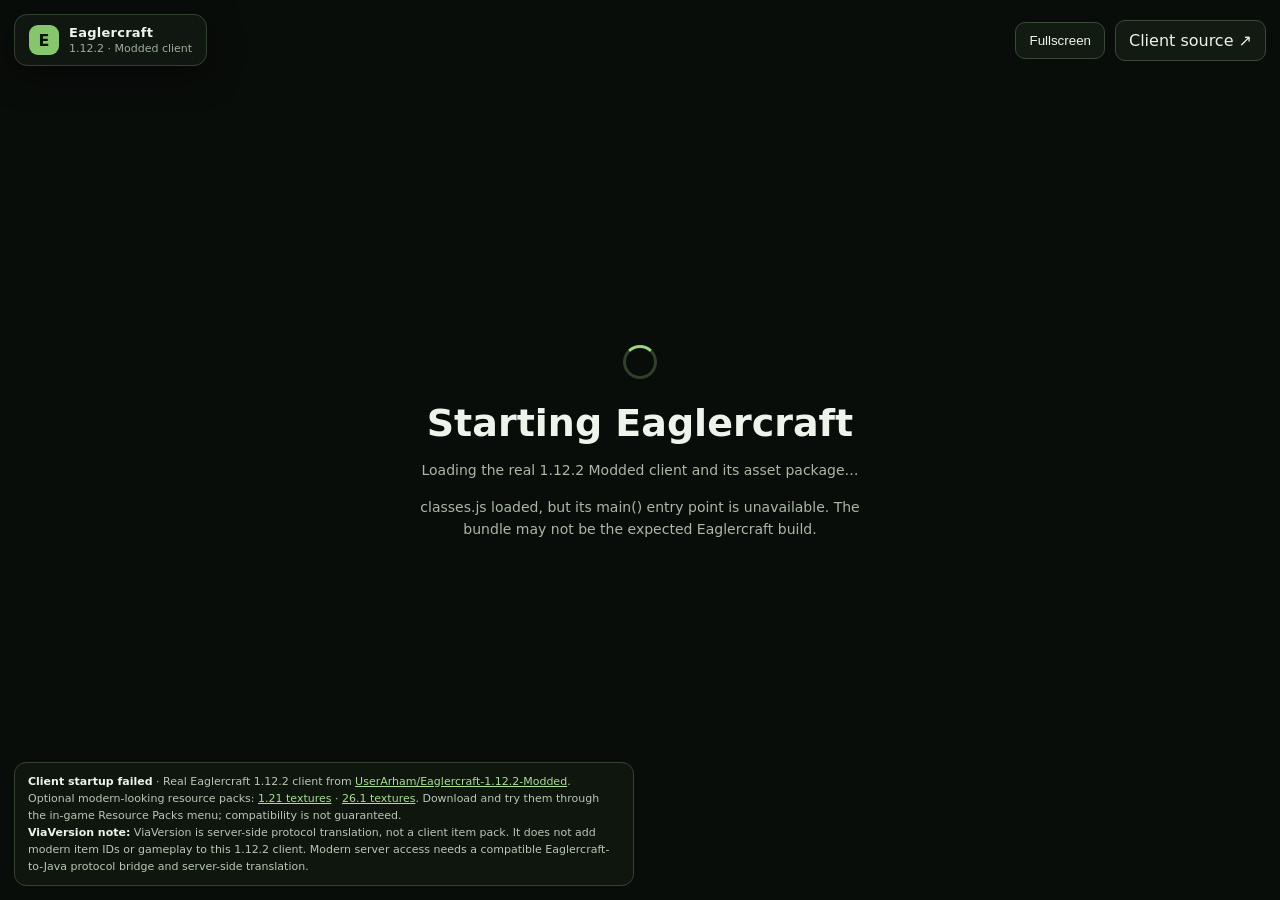
==== commit c9c3f372: "Fix Eaglercraft startup bootstrap" ====
--- a/web/index.html
+++ b/web/index.html
@@ -26,8 +26,8 @@
 </style>
 <script src="https://raw.githubusercontent.com/UserArham/Eaglercraft-1.12.2-Modded/main/classes.js"></script>
 </head>
-<body>
-<div id="game_frame"></div>
+<body id="game_frame">
+
 <div id="loading"><div class="loader-card"><div class="spinner"></div><h1>Starting Eaglercraft</h1><p>Loading the real 1.12.2 Modded client and its asset package…</p><p id="load-error" role="status"></p></div></div>
 <header class="top-ui">
  <div class="brand"><span class="mark">E</span><span><strong>Eaglercraft</strong><small>1.12.2 · Modded client</small></span></div>
@@ -55,11 +55,11 @@
 },true);
 window.addEventListener("load",()=>{
  try{
-  if(typeof main!=="function")throw new Error("The Eaglercraft main() entry point was not found.");
   window.eaglercraftXOpts={
    demoMode:false,
    container:"game_frame",
    assetsURI:"https://raw.githubusercontent.com/UserArham/Eaglercraft-1.12.2-Modded/main/assets.epk",
+   localesURI:"https://raw.githubusercontent.com/UserArham/Eaglercraft-1.12.2-Modded/main/lang/",
    worldsDB:"worlds",
    servers:[
     {addr:"wss://play.zelz.net",name:"ZelzNet"},
@@ -67,7 +67,9 @@
     {addr:"wss://beta.arch.lol",name:"ArchMC Beta"}
    ]
   };
-  main();
+  if(typeof window.main==="function") window.main();
+  else if(typeof main==="function") main();
+  else throw new Error("classes.js loaded, but its main() entry point is unavailable. The bundle may not be the expected Eaglercraft build.");
   loading.hidden=true;
   statusEl.textContent="Eaglercraft 1.12.2 Modded launched";
  }catch(e){
